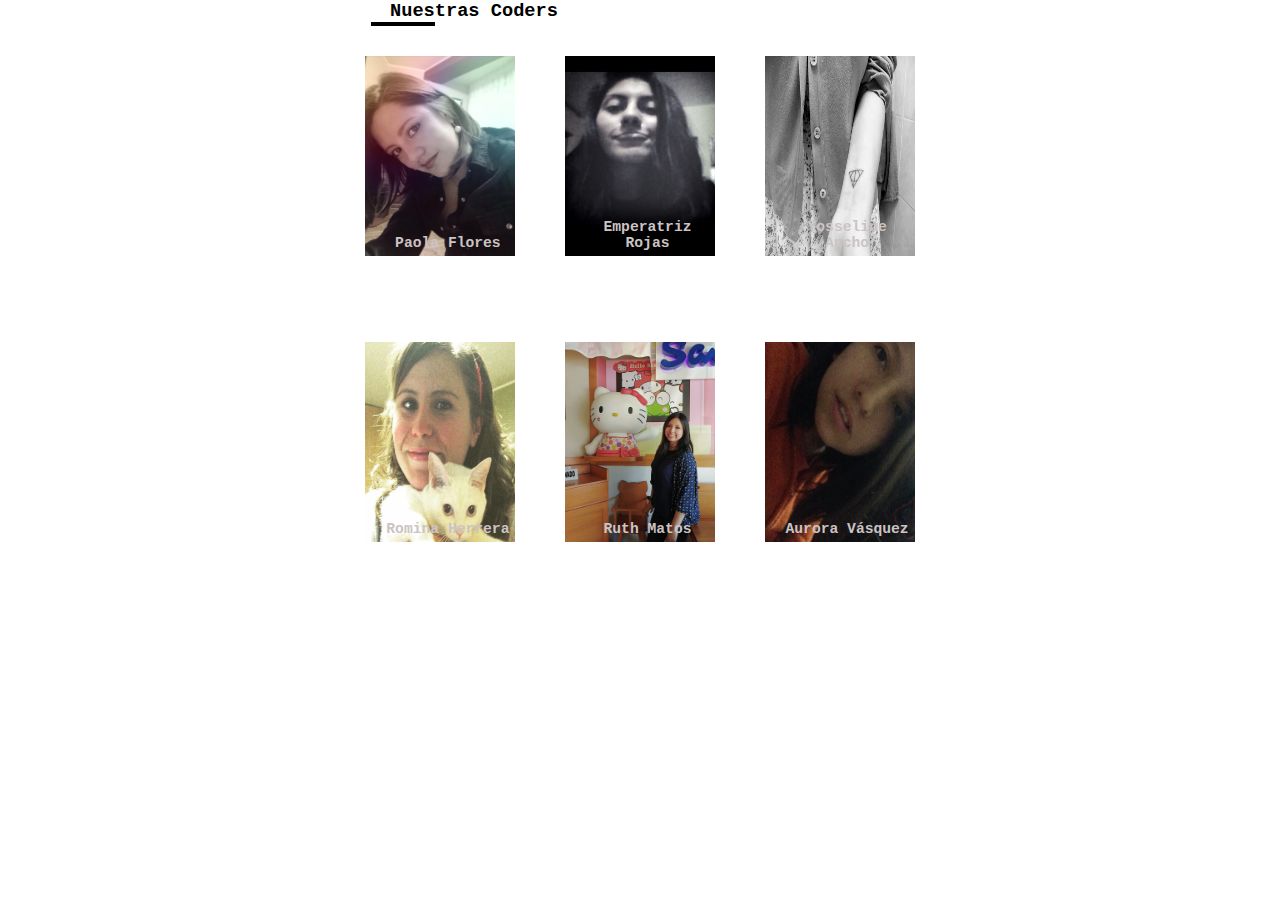
==== index.html @ 79c8bf1c "Creando estructura de carpetas" ====
<!DOCTYPE html>
<html lang="en">
  <head>
    <meta charset="UTF-8">
    <meta name="viewport" content="width=device-width, initial-scale=1.0">
    <meta http-equiv="X-UA-Compatible" content="ie=edge">
    <link href="https://fonts.googleapis.com/css?family=Raleway" rel="stylesheet">
    <link rel="stylesheet" href="css/main.css">
    <title>Nuestras coders</title>
  </head>
    
  <body>
    
    
    <section>
    <!--Titulo principal-->
      <h1>Nuestras Coders</h1>
   
      <div class="border"></div>
    <!--Contenedor de imagenes en una lista desordenada-->	
      <ul class="block">
        <li><img src="assets/images/devone.jpg" alt="Paola Flores"><p>Paola Flores</p></li>
        <li><img src="assets/images/devtwo.jpg" alt="Emperatriz Rojas"><p>Emperatriz Rojas</p></li>
        <li><img src="assets/images/devthree.jpg" alt="Yosseline Apcho"><p>Yosseline Apcho</p></li>
      </ul>
    </section>
    
    <section>	
    <!--Contenedor de imagenes en una lista desordenada-->
      <ul class="block">
        <li><img src="assets/images/devfour.jpg" alt="Romina Herrera"><p>Romina Herrera</p></li>
        <li><img src="assets/images/devfive.jpg" alt="Ruth Matos"><p>Ruth Matos</p></li>
        <li><img src="assets/images/devsix.jpg" alt="Aurora Vásquez"><p>Aurora Vásquez</p></li>
      </ul>
    </section>
    
    <script type="text/javascript" src="js/app.js"></script>
  </body>
</html>
---- css/main.css ----
/*Los prefijos -webkit y -moz se colocan para que enuestro código sea compatible con las diferentes versiones de los navegadores*/
* {
  -webkit-box-sizing: border-box;
  -moz-box-sizing: border-box;
  box-sizing: border-box;
  font-family: courier;
  margin: 0;
  padding: 0; /*Otorgamos margin y padding con valor 0*/
}


/*---Colocamos el título al proyecto---*/
h1{
	font-weight: bold;
	font-size: 14pt;
  margin-left:390px;	
  width: 15%;
}


ul{
	list-style: none; /*Eliminamos las viñetas de las listas donde colocaremos las imagenes*/
}

li{
  display: inline-block;
 	margin: 10px;
	padding: 10px;
	position: relative; /*Posicionamos en modo relativo para que sus "hijos" puedan ser posicionados */
	
}

/*Definimos el tamaño para las imagenes*/
img{
  
  height: 200px;
  width: 150px; 
	
}

p{
  bottom: 20px;
	color: rgb(204, 195, 195);
  font-size: 11pt;
  font-weight: bold;
  left: 30px;
	margin: 0px;
	position: absolute;
	right: 15px;
}


.block{
  margin: 0px;
	padding: 10px;
  text-align: center;
  width: 100%;

}

.border{
  border: 2px solid #000;
  margin-left:29%;
	width:5%;
	
}
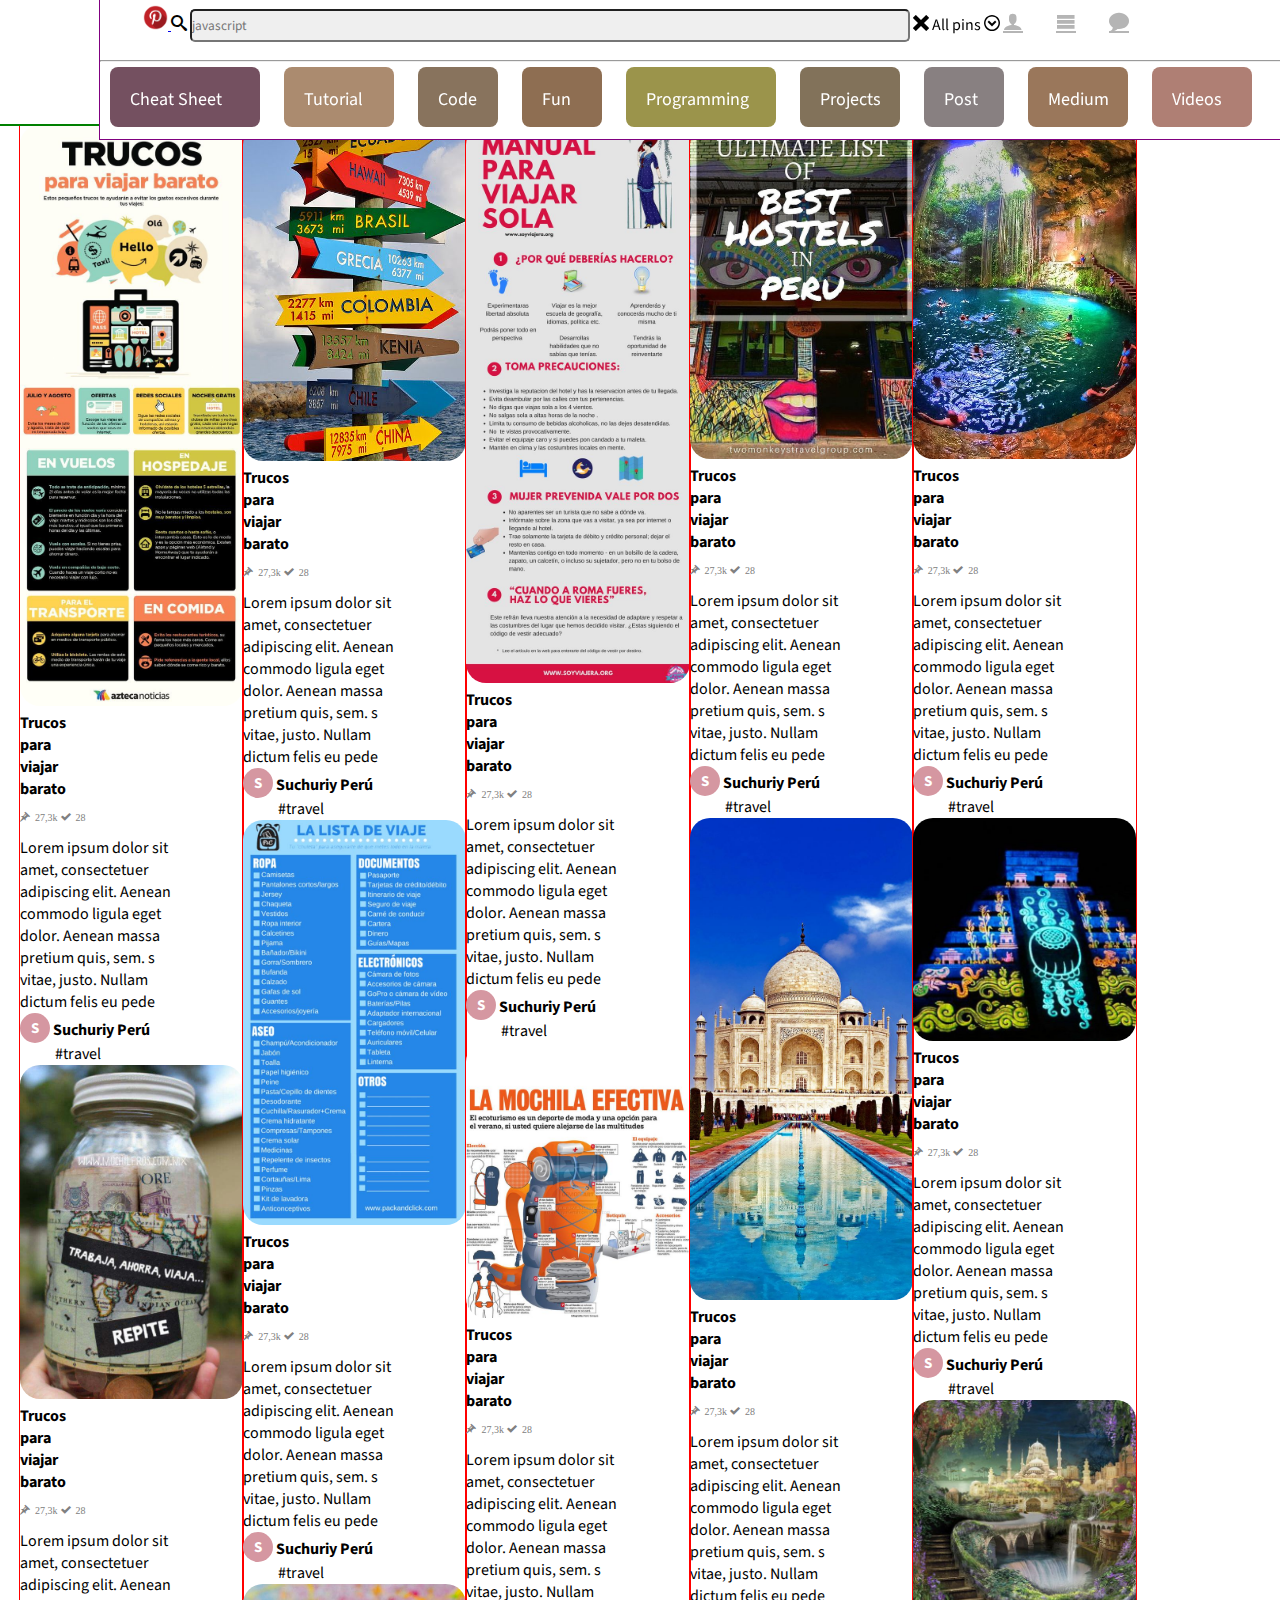
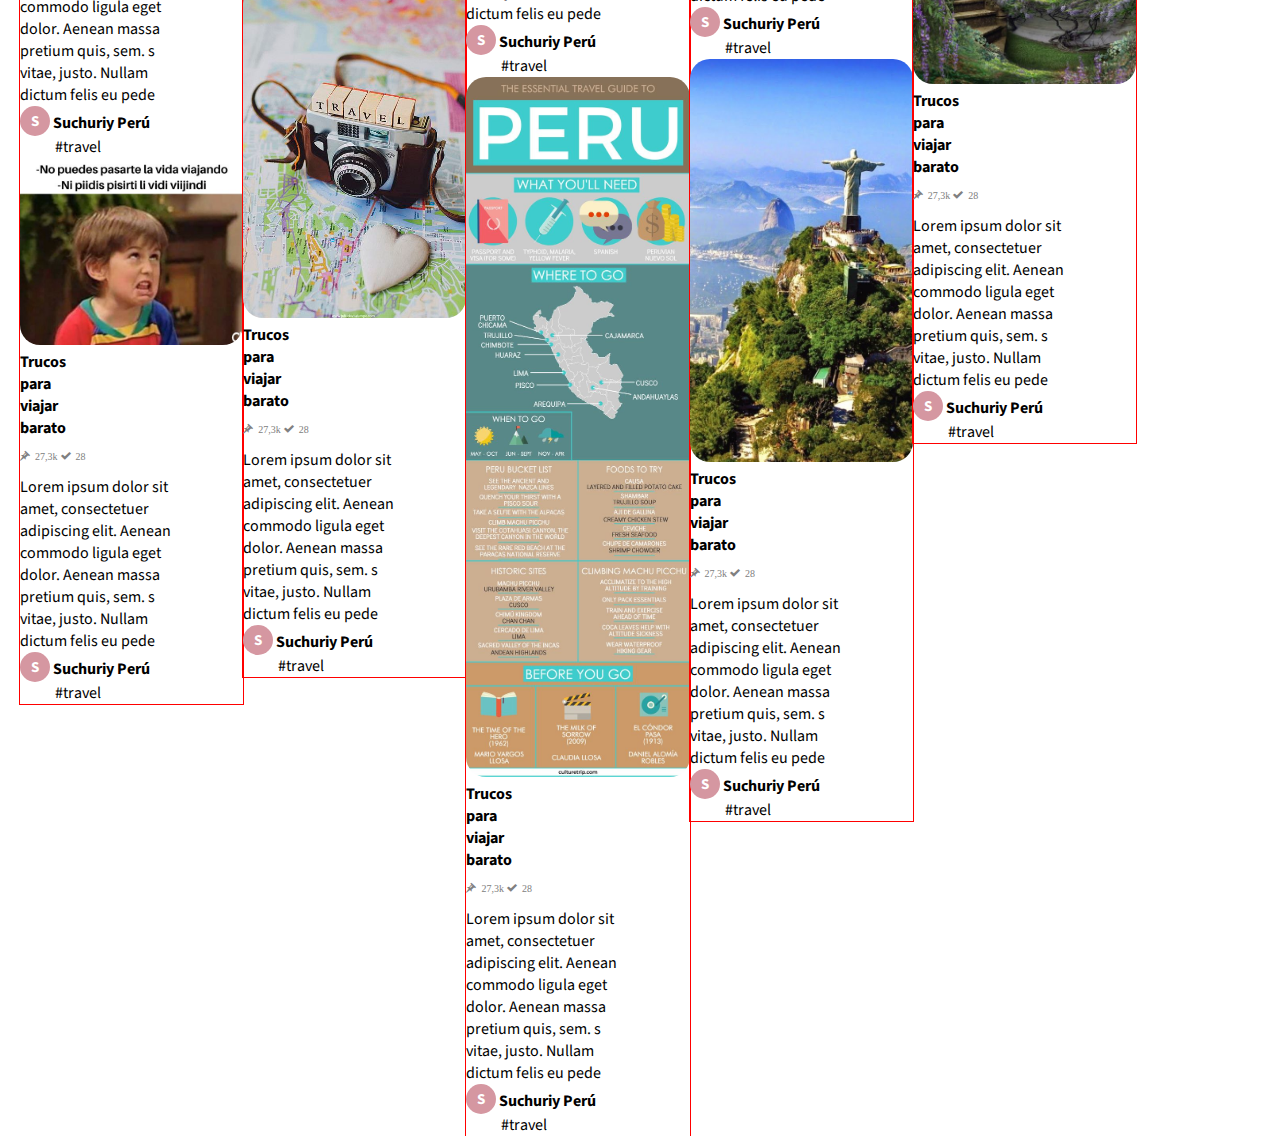
==== commit 07fc4d45: "Cargando imagenes" ====
--- a/index.html
+++ b/index.html
@@ -1,39 +1,378 @@
 <!DOCTYPE html>
 <html lang="en">
-  <head>
+<head>
     <meta charset="UTF-8">
     <meta name="viewport" content="width=device-width, initial-scale=1.0">
     <meta http-equiv="X-UA-Compatible" content="ie=edge">
-    <link href="https://fonts.googleapis.com/css?family=Raleway" rel="stylesheet">
+    <title>Pinterest</title>
+    <link href="https://fonts.googleapis.com/css?family=Source+Sans+Pro" rel="stylesheet">
+    <link rel="stylesheet" href="assets/icons/icomoon/style.css">
     <link rel="stylesheet" href="css/main.css">
-    <title>Nuestras coders</title>
-  </head>
+</head>
+<body>
+    <header>
+      
+        
+      
+
+            <div class="menu">
+                 
+                    
+                  
+               <div id="search">
+                  <a href="#" alt="pinterest">
+                      <img src="assets/images/logo.png" alt="Logo pinterest">
+                    </a>
+                  <span class="icon-search"></span>
+                  
+                  
+                   <input type="text" placeholder="javascript"></input>
+                    
+                    
+                        
+                    
+                    <span class= "icon-cross"></span>
+                    
+                        <span>All pins </span>
+                    
+                    <span class="icon-circle-down"></span>
+               </div>
+                <a href="#" class="icon-user"></a>
+                <a href="#" class="icon-menu"></a>
+                <a href="#" class="icon-bubble"></a>
+               
+            </div>
+
+<hr>
+
+        <nav class= "sub-menu">
+            <ul>
+                <div class="buttom-one">
+                        <li>Cheat Sheet</li>
+                </div>
+                <div class="buttom-two">
+                        <li>Tutorial</li>
+                </div>
+                <div class="buttom-three">
+                        <li>Code</li>
+                </div>
+                <div class="buttom-four">
+                        <li>Fun</li>
+                </div>
+                <div class="buttom-five">
+                        <li>Programming</li>
+                </div>
+                <div class="buttom-six">
+                        <li>Projects</li>
+                </div>
+                <div class="buttom-seven">
+                        <li>Post</li>
+                </div>
+                <div class="buttom-eight">
+                        <li>Medium</li>
+                </div>
+                <div class="buttom-nine">
+                        <li>Videos</li>
+                </div>
+               
+            </ul>
+        </nav>
+    </header>
+
+    <main>
+        <div class="column">
+
+            <figure> 
+                <a href="assets/images/trucos-viajar-barato.jpg" > <img src="assets/images/trucos-viajar-barato.jpg" alt="Trucos para viajar barato"> 
+                    <div class="text">
+                        <h4>Trucos para viajar barato</h4> 
+                        <span class="icon-pushpin"> 27,3k</span>  
+                        <span class="icon-checkmark"> 28 </span> 
+                        <p>Lorem ipsum dolor sit amet, consectetuer adipiscing elit. Aenean commodo ligula eget dolor. Aenean massa pretium quis, sem. s vitae, justo. Nullam dictum felis eu pede </p> 
+                    </div>
+                        <div class="user"> 
+                            <div class="circle"> 
+                                <span class ="user-letter">S</span>
+                            </div> 
+                            <span class="user-name">Suchuriy Perú</span> 
+                            <span class="hashtag">#travel</span> 
+                        </div>
+                     </a>
+                
+            </figure>
+            <figure> 
+              <a href="assets/images/trabaja-ahorra-viaja.jpg" > <img src="assets/images/trabaja-ahorra-viaja.jpg" alt="Trabaja, ahorra y viaja"> 
+                  <div class="text">
+                      <h4>Trucos para viajar barato</h4> 
+                      <span class="icon-pushpin"> 27,3k</span>  
+                      <span class="icon-checkmark"> 28 </span> 
+                      <p>Lorem ipsum dolor sit amet, consectetuer adipiscing elit. Aenean commodo ligula eget dolor. Aenean massa pretium quis, sem. s vitae, justo. Nullam dictum felis eu pede </p> 
+                  </div>
+                      <div class="user"> 
+                          <div class="circle"> 
+                              <span class ="user-letter">S</span>
+                          </div> 
+                          <span class="user-name">Suchuriy Perú</span> 
+                          <span class="hashtag">#travel</span> 
+                      </div>
+                   </a>
+              
+          </figure>
+          <figure> 
+            <a href="assets/images/la-vida-viajando.jpg" > <img src="assets/images/la-vida-viajando.jpg" alt="No puedes pasarte la vida viajando"> 
+                <div class="text">
+                    <h4>Trucos para viajar barato</h4> 
+                    <span class="icon-pushpin"> 27,3k</span>  
+                    <span class="icon-checkmark"> 28 </span> 
+                    <p>Lorem ipsum dolor sit amet, consectetuer adipiscing elit. Aenean commodo ligula eget dolor. Aenean massa pretium quis, sem. s vitae, justo. Nullam dictum felis eu pede </p> 
+                </div>
+                    <div class="user"> 
+                        <div class="circle"> 
+                            <span class ="user-letter">S</span>
+                        </div> 
+                        <span class="user-name">Suchuriy Perú</span> 
+                        <span class="hashtag">#travel</span> 
+                    </div>
+                 </a>
+            
+        </figure>
+       
+   
+        </div>
+
+    <div class="column">
+      <figure> 
+        <a href="assets/images/a-donde-vamos.jpg" > <img src="assets/images/a-donde-vamos.jpg" alt="A donde vamos?"> 
+            <div class="text">
+                <h4>Trucos para viajar barato</h4> 
+                <span class="icon-pushpin"> 27,3k</span>  
+                <span class="icon-checkmark"> 28 </span> 
+                <p>Lorem ipsum dolor sit amet, consectetuer adipiscing elit. Aenean commodo ligula eget dolor. Aenean massa pretium quis, sem. s vitae, justo. Nullam dictum felis eu pede </p> 
+            </div>
+                <div class="user"> 
+                    <div class="circle"> 
+                        <span class ="user-letter">S</span>
+                    </div> 
+                    <span class="user-name">Suchuriy Perú</span> 
+                    <span class="hashtag">#travel</span> 
+                </div>
+             </a>
+        
+    </figure>
+    <figure> 
+      <a href="assets/images/lista-viaje.jpg" > <img src="assets/images/lista-viaje.jpg" alt="La lista de viaje"> 
+          <div class="text">
+              <h4>Trucos para viajar barato</h4> 
+              <span class="icon-pushpin"> 27,3k</span>  
+              <span class="icon-checkmark"> 28 </span> 
+              <p>Lorem ipsum dolor sit amet, consectetuer adipiscing elit. Aenean commodo ligula eget dolor. Aenean massa pretium quis, sem. s vitae, justo. Nullam dictum felis eu pede </p> 
+          </div>
+              <div class="user"> 
+                  <div class="circle"> 
+                      <span class ="user-letter">S</span>
+                  </div> 
+                  <span class="user-name">Suchuriy Perú</span> 
+                  <span class="hashtag">#travel</span> 
+              </div>
+           </a>
+      
+  </figure>
+
+  <figure> 
+    <a href="assets/images/camara-fotos.jpg" > <img src="assets/images/camara-fotos.jpg" alt="Cámara de fotos"> 
+        <div class="text">
+            <h4>Trucos para viajar barato</h4> 
+            <span class="icon-pushpin"> 27,3k</span>  
+            <span class="icon-checkmark"> 28 </span> 
+            <p>Lorem ipsum dolor sit amet, consectetuer adipiscing elit. Aenean commodo ligula eget dolor. Aenean massa pretium quis, sem. s vitae, justo. Nullam dictum felis eu pede </p> 
+        </div>
+            <div class="user"> 
+                <div class="circle"> 
+                    <span class ="user-letter">S</span>
+                </div> 
+                <span class="user-name">Suchuriy Perú</span> 
+                <span class="hashtag">#travel</span> 
+            </div>
+         </a>
     
-  <body>
+</figure>
+    </div>
+
+        <div class="column">
+          <figure> 
+            <a href="assets/images/manual-para-viajar.jpg" > <img src="assets/images/manual-para-viajar.jpg" alt="Manual para viajar"> 
+                <div class="text">
+                    <h4>Trucos para viajar barato</h4> 
+                    <span class="icon-pushpin"> 27,3k</span>  
+                    <span class="icon-checkmark"> 28 </span> 
+                    <p>Lorem ipsum dolor sit amet, consectetuer adipiscing elit. Aenean commodo ligula eget dolor. Aenean massa pretium quis, sem. s vitae, justo. Nullam dictum felis eu pede </p> 
+                </div>
+                    <div class="user"> 
+                        <div class="circle"> 
+                            <span class ="user-letter">S</span>
+                        </div> 
+                        <span class="user-name">Suchuriy Perú</span> 
+                        <span class="hashtag">#travel</span> 
+                    </div>
+                 </a>
+            
+        </figure>
+        <figure> 
+          <a href="assets/images/mochila-efectiva.jpg" > <img src="assets/images/mochila-efectiva.jpg" alt="La mochila efectva"> 
+              <div class="text">
+                  <h4>Trucos para viajar barato</h4> 
+                  <span class="icon-pushpin"> 27,3k</span>  
+                  <span class="icon-checkmark"> 28 </span> 
+                  <p>Lorem ipsum dolor sit amet, consectetuer adipiscing elit. Aenean commodo ligula eget dolor. Aenean massa pretium quis, sem. s vitae, justo. Nullam dictum felis eu pede </p> 
+              </div>
+                  <div class="user"> 
+                      <div class="circle"> 
+                          <span class ="user-letter">S</span>
+                      </div> 
+                      <span class="user-name">Suchuriy Perú</span> 
+                      <span class="hashtag">#travel</span> 
+                  </div>
+               </a>
+          
+      </figure>
     
+      <figure> 
+        <a href="assets/images/mapa-peru.jpg" > <img src="assets/images/mapa-peru.jpg" alt="Mapa peruano"> 
+            <div class="text">
+                <h4>Trucos para viajar barato</h4> 
+                <span class="icon-pushpin"> 27,3k</span>  
+                <span class="icon-checkmark"> 28 </span> 
+                <p>Lorem ipsum dolor sit amet, consectetuer adipiscing elit. Aenean commodo ligula eget dolor. Aenean massa pretium quis, sem. s vitae, justo. Nullam dictum felis eu pede </p> 
+            </div>
+                <div class="user"> 
+                    <div class="circle"> 
+                        <span class ="user-letter">S</span>
+                    </div> 
+                    <span class="user-name">Suchuriy Perú</span> 
+                    <span class="hashtag">#travel</span> 
+                </div>
+             </a>
+        
+    </figure>
+
+        </div>
+        <div class="column">
+          <figure> 
+            <a href="assets/images/best-hostels.jpg" > <img src="assets/images/best-hostels.jpg" alt="Los mejores hoteles"> 
+                <div class="text">
+                    <h4>Trucos para viajar barato</h4> 
+                    <span class="icon-pushpin"> 27,3k</span>  
+                    <span class="icon-checkmark"> 28 </span> 
+                    <p>Lorem ipsum dolor sit amet, consectetuer adipiscing elit. Aenean commodo ligula eget dolor. Aenean massa pretium quis, sem. s vitae, justo. Nullam dictum felis eu pede </p> 
+                </div>
+                    <div class="user"> 
+                        <div class="circle"> 
+                            <span class ="user-letter">S</span>
+                        </div> 
+                        <span class="user-name">Suchuriy Perú</span> 
+                        <span class="hashtag">#travel</span> 
+                    </div>
+                 </a>
+            
+        </figure>
+        <figure> 
+          <a href="assets/images/taj-majal.jpg" > <img src="assets/images/taj-majal.jpg" alt="Taj Majal"> 
+              <div class="text">
+                  <h4>Trucos para viajar barato</h4> 
+                  <span class="icon-pushpin"> 27,3k</span>  
+                  <span class="icon-checkmark"> 28 </span> 
+                  <p>Lorem ipsum dolor sit amet, consectetuer adipiscing elit. Aenean commodo ligula eget dolor. Aenean massa pretium quis, sem. s vitae, justo. Nullam dictum felis eu pede </p> 
+              </div>
+                  <div class="user"> 
+                      <div class="circle"> 
+                          <span class ="user-letter">S</span>
+                      </div> 
+                      <span class="user-name">Suchuriy Perú</span> 
+                      <span class="hashtag">#travel</span> 
+                  </div>
+               </a>
+          
+      </figure>
     
-    <section>
-    <!--Titulo principal-->
-      <h1>Nuestras Coders</h1>
-   
-      <div class="border"></div>
-    <!--Contenedor de imagenes en una lista desordenada-->	
-      <ul class="block">
-        <li><img src="assets/images/devone.jpg" alt="Paola Flores"><p>Paola Flores</p></li>
-        <li><img src="assets/images/devtwo.jpg" alt="Emperatriz Rojas"><p>Emperatriz Rojas</p></li>
-        <li><img src="assets/images/devthree.jpg" alt="Yosseline Apcho"><p>Yosseline Apcho</p></li>
-      </ul>
-    </section>
+      <figure> 
+        <a href="assets/images/cristo-brasil.jpg" > <img src="assets/images/cristo-brasil.jpg" alt="Cristo de Brasil"> 
+            <div class="text">
+                <h4>Trucos para viajar barato</h4> 
+                <span class="icon-pushpin"> 27,3k</span>  
+                <span class="icon-checkmark"> 28 </span> 
+                <p>Lorem ipsum dolor sit amet, consectetuer adipiscing elit. Aenean commodo ligula eget dolor. Aenean massa pretium quis, sem. s vitae, justo. Nullam dictum felis eu pede </p> 
+            </div>
+                <div class="user"> 
+                    <div class="circle"> 
+                        <span class ="user-letter">S</span>
+                    </div> 
+                    <span class="user-name">Suchuriy Perú</span> 
+                    <span class="hashtag">#travel</span> 
+                </div>
+             </a>
+        
+    </figure>
+
+        </div>
+        <div class="column">
+          <figure> 
+            <a href="assets/images/cenotes-mexico.jpg" > <img src="assets/images/cenotes-mexico.jpg" alt="Cenotes de mexico"> 
+                <div class="text">
+                    <h4>Trucos para viajar barato</h4> 
+                    <span class="icon-pushpin"> 27,3k</span>  
+                    <span class="icon-checkmark"> 28 </span> 
+                    <p>Lorem ipsum dolor sit amet, consectetuer adipiscing elit. Aenean commodo ligula eget dolor. Aenean massa pretium quis, sem. s vitae, justo. Nullam dictum felis eu pede </p> 
+                </div>
+                    <div class="user"> 
+                        <div class="circle"> 
+                            <span class ="user-letter">S</span>
+                        </div> 
+                        <span class="user-name">Suchuriy Perú</span> 
+                        <span class="hashtag">#travel</span> 
+                    </div>
+                 </a>
+            
+        </figure>
+        <figure> 
+          <a href="assets/images/cancun-azul.jpg" > <img src="assets/images/cancun-azul.jpg" alt="Cancun de noche"> 
+              <div class="text">
+                  <h4>Trucos para viajar barato</h4> 
+                  <span class="icon-pushpin"> 27,3k</span>  
+                  <span class="icon-checkmark"> 28 </span> 
+                  <p>Lorem ipsum dolor sit amet, consectetuer adipiscing elit. Aenean commodo ligula eget dolor. Aenean massa pretium quis, sem. s vitae, justo. Nullam dictum felis eu pede </p> 
+              </div>
+                  <div class="user"> 
+                      <div class="circle"> 
+                          <span class ="user-letter">S</span>
+                      </div> 
+                      <span class="user-name">Suchuriy Perú</span> 
+                      <span class="hashtag">#travel</span> 
+                  </div>
+               </a>
+          
+      </figure>
     
-    <section>	
-    <!--Contenedor de imagenes en una lista desordenada-->
-      <ul class="block">
-        <li><img src="assets/images/devfour.jpg" alt="Romina Herrera"><p>Romina Herrera</p></li>
-        <li><img src="assets/images/devfive.jpg" alt="Ruth Matos"><p>Ruth Matos</p></li>
-        <li><img src="assets/images/devsix.jpg" alt="Aurora Vásquez"><p>Aurora Vásquez</p></li>
-      </ul>
-    </section>
-    
+      <figure> 
+        <a href="assets/images/jardines-colgantes.jpg" > <img src="assets/images/jardines-colgantes.jpg" alt="Mapa peruano"> 
+            <div class="text">
+                <h4>Trucos para viajar barato</h4> 
+                <span class="icon-pushpin"> 27,3k</span>  
+                <span class="icon-checkmark"> 28 </span> 
+                <p>Lorem ipsum dolor sit amet, consectetuer adipiscing elit. Aenean commodo ligula eget dolor. Aenean massa pretium quis, sem. s vitae, justo. Nullam dictum felis eu pede </p> 
+            </div>
+                <div class="user"> 
+                    <div class="circle"> 
+                        <span class ="user-letter">S</span>
+                    </div> 
+                    <span class="user-name">Suchuriy Perú</span> 
+                    <span class="hashtag">#travel</span> 
+                </div>
+             </a>
+        
+    </figure>
+
+        </div>
+    </main>
     <script type="text/javascript" src="js/app.js"></script>
-  </body>
+</body>
 </html>--- a/assets/icons/icomoon/style.css
+++ b/assets/icons/icomoon/style.css
@@ -0,0 +1,50 @@
+@font-face {
+  font-family: 'icomoon';
+  src:  url('fonts/icomoon.eot?rgn7f2');
+  src:  url('fonts/icomoon.eot?rgn7f2#iefix') format('embedded-opentype'),
+    url('fonts/icomoon.ttf?rgn7f2') format('truetype'),
+    url('fonts/icomoon.woff?rgn7f2') format('woff'),
+    url('fonts/icomoon.svg?rgn7f2#icomoon') format('svg');
+  font-weight: normal;
+  font-style: normal;
+}
+
+[class^="icon-"], [class*=" icon-"] {
+  /* use !important to prevent issues with browser extensions that change fonts */
+  font-family: 'icomoon' !important;
+  speak: none;
+  font-style: normal;
+  font-weight: normal;
+  font-variant: normal;
+  text-transform: none;
+  line-height: 1;
+
+  /* Better Font Rendering =========== */
+  -webkit-font-smoothing: antialiased;
+  -moz-osx-font-smoothing: grayscale;
+}
+
+.icon-pushpin:before {
+  content: "\e946";
+}
+.icon-bubble:before {
+  content: "\e96b";
+}
+.icon-user:before {
+  content: "\e971";
+}
+.icon-search:before {
+  content: "\e986";
+}
+.icon-menu:before {
+  content: "\e9bd";
+}
+.icon-cross:before {
+  content: "\ea0f";
+}
+.icon-checkmark:before {
+  content: "\ea10";
+}
+.icon-circle-down:before {
+  content: "\ea43";
+}
--- a/css/main.css
+++ b/css/main.css
@@ -7,61 +7,223 @@
   font-family: courier;
   margin: 0;
   padding: 0; /*Otorgamos margin y padding con valor 0*/
-}
-
-
-/*---Colocamos el título al proyecto---*/
-h1{
-	font-weight: bold;
-	font-size: 14pt;
-  margin-left:390px;	
-  width: 15%;
-}
-
-
-ul{
-	list-style: none; /*Eliminamos las viñetas de las listas donde colocaremos las imagenes*/
-}
-
-li{
-  display: inline-block;
- 	margin: 10px;
-	padding: 10px;
-	position: relative; /*Posicionamos en modo relativo para que sus "hijos" puedan ser posicionados */
-	
-}
-
-/*Definimos el tamaño para las imagenes*/
-img{
-  
-  height: 200px;
-  width: 150px; 
-	
-}
-
-p{
-  bottom: 20px;
-	color: rgb(204, 195, 195);
-  font-size: 11pt;
+  font-family: 'Source Sans Pro', sans-serif;
+}
+
+
+
+
+header {
+  position: fixed;
+  background-color: #fff;
+  width: 100%;
+  top: 0;
+  left:100px;
+  padding: 0;
+  z-index: 1000;
+  outline: solid 1px purple;  
+}
+
+
+
+.menu img{
+ 
+  height: 25px;
+  
+  width:25px;
+ 
+}
+
+
+
+
+
+
+.menu, .sub-menu {
+  
+  display: inline-block;
+}
+
+.menu {
+width: 100%;
+display: inline-block;
+margin: 0;
+}
+
+.menu .icon-user, .icon-bubble, .icon-menu {
+  margin-right: 30px;
+  font-size: 20px;
+  color: #b5b5b5;
+}
+
+
+#search  {
+  margin: 0px;
+  padding:5px 0px 5px 0px;
+  display: inline-block;
+  width:900px;
+  
+  height: 60px;
+  outline: solid1 1px red;
+  text-align: right;
+  
+}
+
+input{
+  border-radius: 5px;
+  padding:5px 0px 5px 0px;
+  width:80%;
+  margin:0px;
+  background-color: #efefef;
+  
+  
+}
+
+
+hr {
+  margin-bottom: 0;
+}
+
+.sub-menu {
+  font-size: 18px;
+  width: 100%;
+  padding-bottom: 0;
+}
+
+
+.sub-menu div {
+  display: inline-block;
+  height: 60px;
+  border-radius: 8px;
+  text-align: center;
+  margin: 5px 10px;
+  position: relative;
+}
+
+
+.sub-menu ul div li {
+   position: absolute;
+   left: 20px;
+   bottom: 15px;
+   color: #fff;
+   list-style:none;
+}
+
+.buttom-one {
+  width: 150px;
+  background-color: #745060;  
+}
+
+.buttom-two {
+  background-color:#ab8b6f;
+  width: 110px;
+}
+
+.buttom-three {
+  background-color: #88735d;
+  width: 80px;
+}
+
+.buttom-four {
+  background-color: #8e6e52;
+  width: 80px;
+}
+
+.buttom-five {
+  background-color: #9b944b;
+  width: 150px;
+}
+
+.buttom-six {
+  background-color: #82725a;
+  width: 100px;
+}
+
+.buttom-seven {
+  background-color: #888081;
+  width: 80px;
+}
+
+.buttom-eight {
+  background-color: #9a775b;
+  width: 100px;
+}
+
+.buttom-nine {
+  background-color: #af7f74;
+  width: 100px;
+}
+
+main {
+  position: relative;
+  width: 100%;
+  padding:0px 20px 0px 20px;
+  top:125px;
+  outline: 1px solid green;
+  margin: 0px;
+}
+
+.column{
+  width: 18%;
+  float: left;
+  margin:0px;
+  padding:0px;
+  outline: 1px solid red;
+}
+
+.column figure img {
+  /*outline: 1px solid orange; */
+  width: 100%;
+  border-radius: 20px;
+}
+
+figure a {
+text-decoration: none;
+color: #000;
+}
+
+h4 {
+  display: inline-block;
+  margin-right: 200px;
+  margin-bottom: 5px;
+}
+
+.text p{
+  width:70%;
+  margin-top: 10px;
+}
+.icon-pushpin, .icon-checkmark {
+  font-size: 10px;
+  color: gray;
+}
+
+
+.user-letter {
+  color: #fff;
+  font-size: 15px;
   font-weight: bold;
-  left: 30px;
-	margin: 0px;
-	position: absolute;
-	right: 15px;
-}
-
-
-.block{
-  margin: 0px;
-	padding: 10px;
+  position: relative;
+  top:4px;
+}
+
+.circle {
+  width: 30px;
+  height: 30px;
+  background-color: #d597a1;
+  border-radius: 50%;
   text-align: center;
-  width: 100%;
-
-}
-
-.border{
-  border: 2px solid #000;
-  margin-left:29%;
-	width:5%;
-	
+  display: inline-block;
+}
+
+.user-name  {
+  position: relative;
+  top: 6px;
+  font-weight: bold;
+}
+
+.hashtag {
+  display: block;
+  position: relative;
+  left: 35px;
+  z-index: inherit;
 }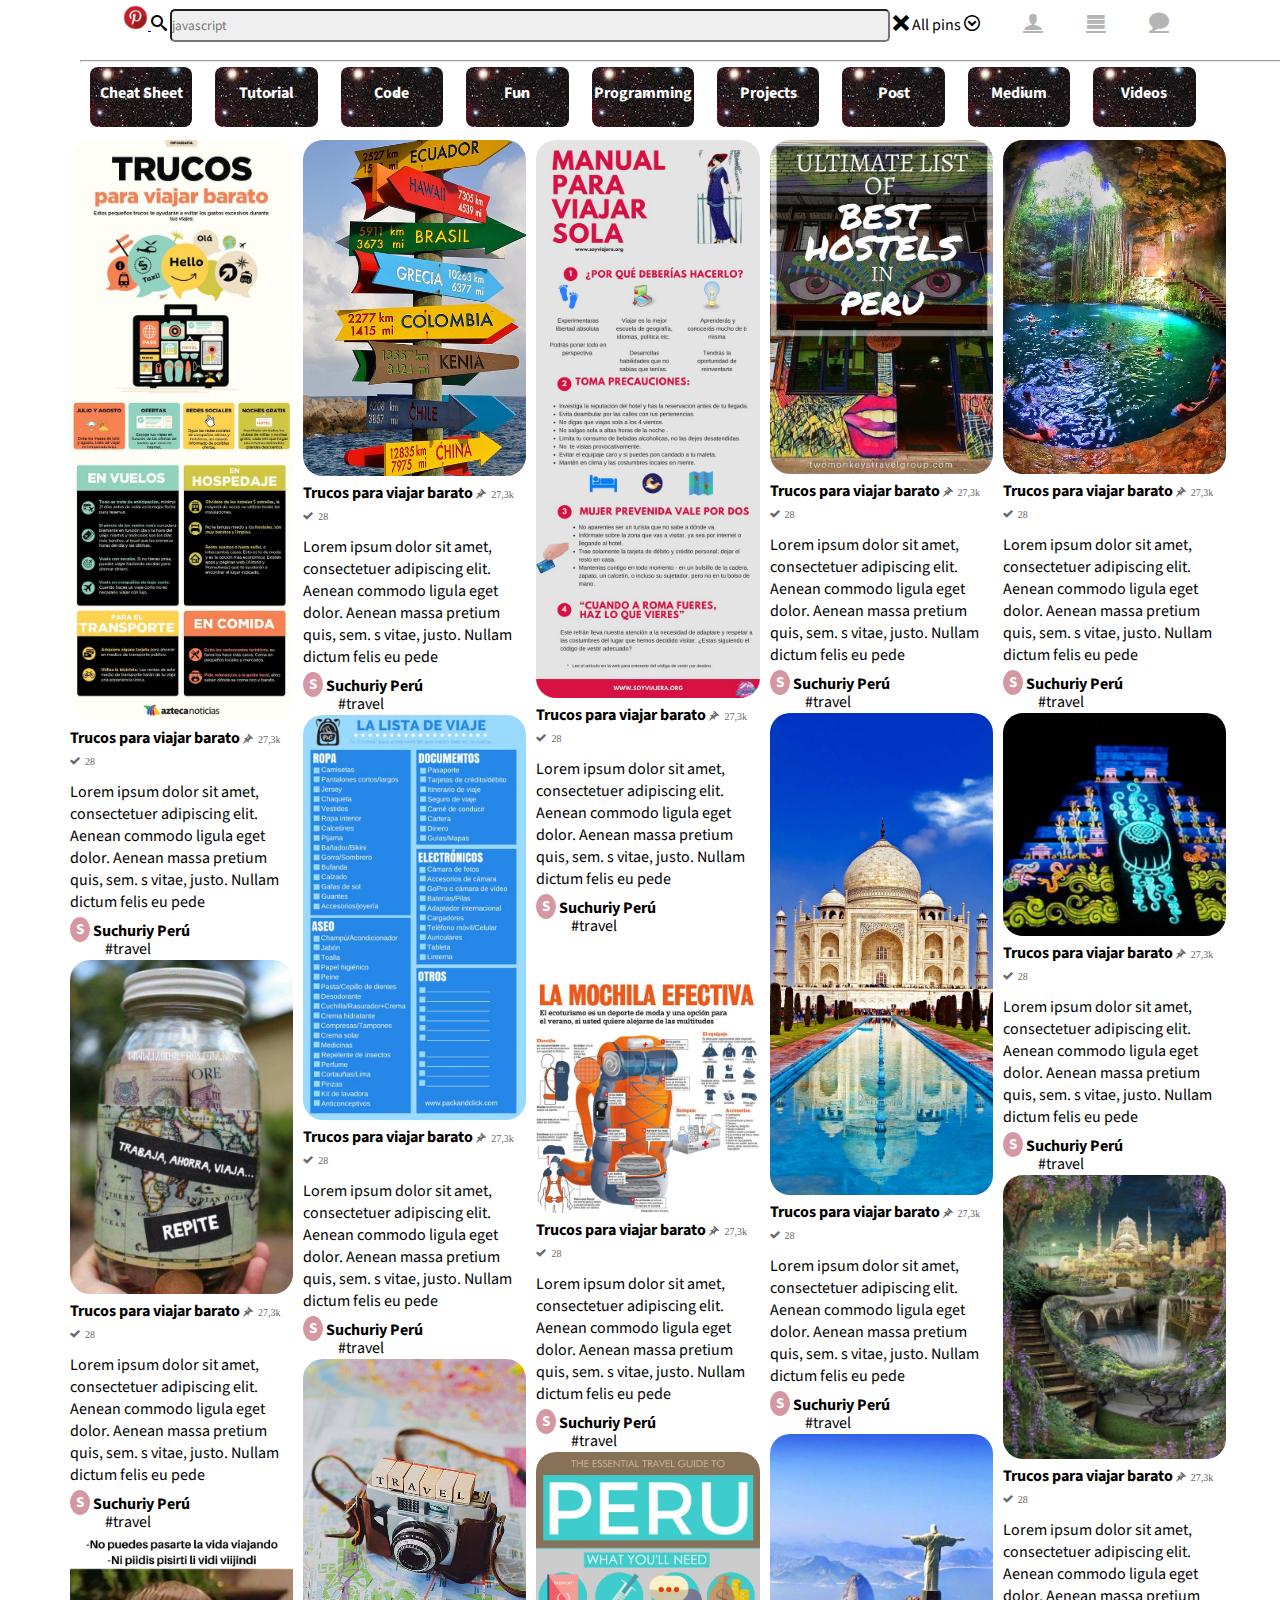
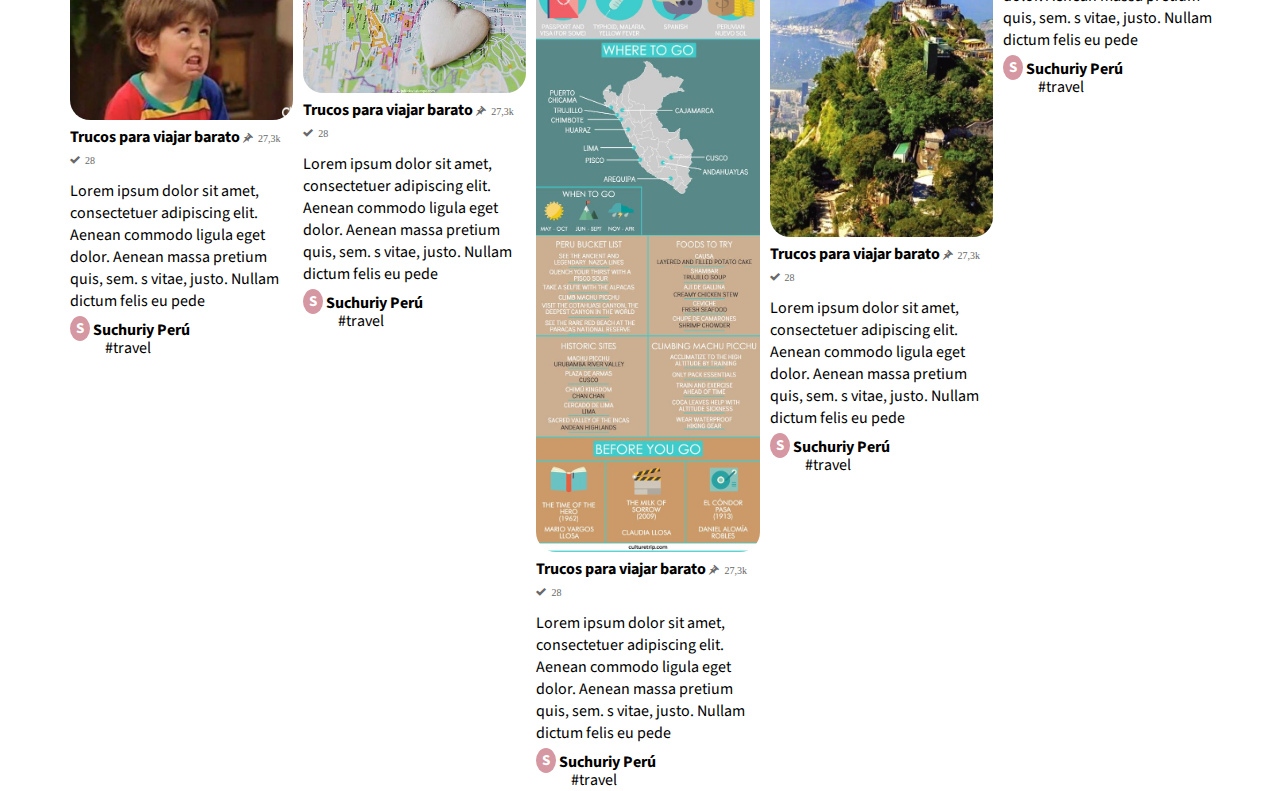
==== commit 51007dc6: "Comentando el código" ====
--- a/index.html
+++ b/index.html
@@ -11,10 +11,8 @@
 </head>
 <body>
     <header>
-      
-        
-      
-
+      <!--Declaramos el menu que tendra nuestro cuadro de busqueda-->
+        
             <div class="menu">
                  
                     
@@ -44,42 +42,43 @@
             </div>
 
 <hr>
-
+<!--El submenu con los botos en la clase buttom-->
         <nav class= "sub-menu">
             <ul>
-                <div class="buttom-one">
+                <div class="buttom">
                         <li>Cheat Sheet</li>
                 </div>
-                <div class="buttom-two">
+                <div class="buttom">
                         <li>Tutorial</li>
                 </div>
-                <div class="buttom-three">
+                <div class="buttom">
                         <li>Code</li>
                 </div>
-                <div class="buttom-four">
+                <div class="buttom">
                         <li>Fun</li>
                 </div>
-                <div class="buttom-five">
+                <div class="buttom">
                         <li>Programming</li>
                 </div>
-                <div class="buttom-six">
+                <div class="buttom">
                         <li>Projects</li>
                 </div>
-                <div class="buttom-seven">
+                <div class="buttom">
                         <li>Post</li>
                 </div>
-                <div class="buttom-eight">
+                <div class="buttom">
                         <li>Medium</li>
                 </div>
-                <div class="buttom-nine">
+                <div class="buttom">
                         <li>Videos</li>
                 </div>
                
             </ul>
         </nav>
     </header>
-
+<!--Declaramos el main que tendra el contenido de la pagina-->
     <main>
+      <!--Column contendra a las imagenes-->
         <div class="column">
 
             <figure> 
@@ -110,8 +109,8 @@
                   </div>
                       <div class="user"> 
                           <div class="circle"> 
-                              <span class ="user-letter">S</span>
-                          </div> 
+                              S
+                          </div>  
                           <span class="user-name">Suchuriy Perú</span> 
                           <span class="hashtag">#travel</span> 
                       </div>
@@ -128,7 +127,7 @@
                 </div>
                     <div class="user"> 
                         <div class="circle"> 
-                            <span class ="user-letter">S</span>
+                            S
                         </div> 
                         <span class="user-name">Suchuriy Perú</span> 
                         <span class="hashtag">#travel</span> 
@@ -151,8 +150,8 @@
             </div>
                 <div class="user"> 
                     <div class="circle"> 
-                        <span class ="user-letter">S</span>
-                    </div> 
+                        S
+                    </div>  
                     <span class="user-name">Suchuriy Perú</span> 
                     <span class="hashtag">#travel</span> 
                 </div>
@@ -169,7 +168,7 @@
           </div>
               <div class="user"> 
                   <div class="circle"> 
-                      <span class ="user-letter">S</span>
+                      S
                   </div> 
                   <span class="user-name">Suchuriy Perú</span> 
                   <span class="hashtag">#travel</span> 
@@ -188,7 +187,7 @@
         </div>
             <div class="user"> 
                 <div class="circle"> 
-                    <span class ="user-letter">S</span>
+                    S
                 </div> 
                 <span class="user-name">Suchuriy Perú</span> 
                 <span class="hashtag">#travel</span> 
@@ -209,7 +208,7 @@
                 </div>
                     <div class="user"> 
                         <div class="circle"> 
-                            <span class ="user-letter">S</span>
+                            S
                         </div> 
                         <span class="user-name">Suchuriy Perú</span> 
                         <span class="hashtag">#travel</span> 
@@ -227,7 +226,7 @@
               </div>
                   <div class="user"> 
                       <div class="circle"> 
-                          <span class ="user-letter">S</span>
+                          S
                       </div> 
                       <span class="user-name">Suchuriy Perú</span> 
                       <span class="hashtag">#travel</span> 
@@ -246,7 +245,7 @@
             </div>
                 <div class="user"> 
                     <div class="circle"> 
-                        <span class ="user-letter">S</span>
+                        S
                     </div> 
                     <span class="user-name">Suchuriy Perú</span> 
                     <span class="hashtag">#travel</span> 
@@ -267,7 +266,7 @@
                 </div>
                     <div class="user"> 
                         <div class="circle"> 
-                            <span class ="user-letter">S</span>
+                            S
                         </div> 
                         <span class="user-name">Suchuriy Perú</span> 
                         <span class="hashtag">#travel</span> 
@@ -285,7 +284,7 @@
               </div>
                   <div class="user"> 
                       <div class="circle"> 
-                          <span class ="user-letter">S</span>
+                          S
                       </div> 
                       <span class="user-name">Suchuriy Perú</span> 
                       <span class="hashtag">#travel</span> 
@@ -304,7 +303,7 @@
             </div>
                 <div class="user"> 
                     <div class="circle"> 
-                        <span class ="user-letter">S</span>
+                        S
                     </div> 
                     <span class="user-name">Suchuriy Perú</span> 
                     <span class="hashtag">#travel</span> 
@@ -325,7 +324,7 @@
                 </div>
                     <div class="user"> 
                         <div class="circle"> 
-                            <span class ="user-letter">S</span>
+                            S
                         </div> 
                         <span class="user-name">Suchuriy Perú</span> 
                         <span class="hashtag">#travel</span> 
@@ -343,7 +342,7 @@
               </div>
                   <div class="user"> 
                       <div class="circle"> 
-                          <span class ="user-letter">S</span>
+                          S
                       </div> 
                       <span class="user-name">Suchuriy Perú</span> 
                       <span class="hashtag">#travel</span> 
@@ -362,7 +361,7 @@
             </div>
                 <div class="user"> 
                     <div class="circle"> 
-                        <span class ="user-letter">S</span>
+                        S
                     </div> 
                     <span class="user-name">Suchuriy Perú</span> 
                     <span class="hashtag">#travel</span> 
@@ -373,6 +372,7 @@
 
         </div>
     </main>
+    <!--Enlace con javascript-->
     <script type="text/javascript" src="js/app.js"></script>
 </body>
 </html>--- a/css/main.css
+++ b/css/main.css
@@ -5,77 +5,72 @@
   -moz-box-sizing: border-box;
   box-sizing: border-box;
   font-family: courier;
+  font-family: 'Source Sans Pro', sans-serif;
   margin: 0;
   padding: 0; /*Otorgamos margin y padding con valor 0*/
-  font-family: 'Source Sans Pro', sans-serif;
+  
 }
 
 
 
-
+/*Declaramos el header de manera fija con un z-index igual a 1000 para que se superponga sobre lo demás*/
 header {
+  background-color: #fff;
+  left:80px;
+  padding: 0;
   position: fixed;
-  background-color: #fff;
+  top: 0;
   width: 100%;
-  top: 0;
-  left:100px;
-  padding: 0;
   z-index: 1000;
-  outline: solid 1px purple;  
+ 
 }
 
 
-
+/*Declaramos la altura para nuestro logo de pinterest*/
 .menu img{
- 
   height: 25px;
-  
   width:25px;
  
 }
 
-
-
-
-
-
+/*Ponemos de modo inline-block a nuestro menú y sub mebú*/
 .menu, .sub-menu {
-  
   display: inline-block;
 }
 
 .menu {
-width: 100%;
+
 display: inline-block;
 margin: 0;
+width: 100%;
 }
 
+/*Alineamo los iconos del header*/
 .menu .icon-user, .icon-bubble, .icon-menu {
-  margin-right: 30px;
+  
+  color: #b5b5b5;
   font-size: 20px;
-  color: #b5b5b5;
+  margin-left: 40px;
+  
 }
 
 
 #search  {
+  display: inline-block;
+  height: 60px;
   margin: 0px;
   padding:5px 0px 5px 0px;
-  display: inline-block;
+  text-align: right;
   width:900px;
-  
-  height: 60px;
-  outline: solid1 1px red;
-  text-align: right;
-  
 }
 
+/*Damos formato a nuestro input text*/
 input{
   border-radius: 5px;
+  background-color: #efefef;
+  margin:0px;
   padding:5px 0px 5px 0px;
   width:80%;
-  margin:0px;
-  background-color: #efefef;
-  
   
 }
 
@@ -84,97 +79,71 @@
   margin-bottom: 0;
 }
 
+/*Declaramos la fuente para nuestro submenu*/
 .sub-menu {
-  font-size: 18px;
+  font-size: 16px;
+  padding-bottom: 0;
   width: 100%;
-  padding-bottom: 0;
+  
 }
 
 
 .sub-menu div {
+  border-radius: 8px;
   display: inline-block;
   height: 60px;
-  border-radius: 8px;
-  text-align: center;
   margin: 5px 10px;
   position: relative;
+  
 }
 
-
+/*Le quitamos el list-style a la lista desordenada y centramos el contenido*/
 .sub-menu ul div li {
-   position: absolute;
-   left: 20px;
-   bottom: 15px;
    color: #fff;
+   font-weight:bold;
+   height: 50%;
    list-style:none;
+   position: relative;
+   text-align: center;
+   transform: translateY(50%);
+   
+   
 }
 
-.buttom-one {
-  width: 150px;
-  background-color: #745060;  
+/*Declaramos la clase del boton con una imagen de fondo*/
+.buttom {
+  
+  background-image:url(../assets/images/buttom.jpg); 
+  background-repeat: no-repeat;
+  width: 8%;
 }
 
-.buttom-two {
-  background-color:#ab8b6f;
-  width: 110px;
+/*El main tendrá el contenido de cada clase column */
+main {
+  left: 45px;
+  margin: 0px;
+  padding:0px 20px 0px 20px;
+  position: relative;
+  top:140px;
+  width: 100%;
+ 
+  
+  
 }
 
-.buttom-three {
-  background-color: #88735d;
-  width: 80px;
-}
-
-.buttom-four {
-  background-color: #8e6e52;
-  width: 80px;
-}
-
-.buttom-five {
-  background-color: #9b944b;
-  width: 150px;
-}
-
-.buttom-six {
-  background-color: #82725a;
-  width: 100px;
-}
-
-.buttom-seven {
-  background-color: #888081;
-  width: 80px;
-}
-
-.buttom-eight {
-  background-color: #9a775b;
-  width: 100px;
-}
-
-.buttom-nine {
-  background-color: #af7f74;
-  width: 100px;
-}
-
-main {
-  position: relative;
-  width: 100%;
-  padding:0px 20px 0px 20px;
-  top:125px;
-  outline: 1px solid green;
-  margin: 0px;
-}
-
+/*La clase column contenrá cada columna de 3 fotos*/
 .column{
   width: 18%;
   float: left;
-  margin:0px;
+  margin:0px 5px 0px 5px;
   padding:0px;
-  outline: 1px solid red;
+  
 }
 
 .column figure img {
-  /*outline: 1px solid orange; */
+  border-radius: 20px;
   width: 100%;
-  border-radius: 20px;
+  
 }
 
 figure a {
@@ -182,39 +151,36 @@
 color: #000;
 }
 
-h4 {
-  display: inline-block;
-  margin-right: 200px;
-  margin-bottom: 5px;
+h4{
+  display:inline-block;
 }
 
 .text p{
-  width:70%;
+  width:100%;
   margin-top: 10px;
+  text-align:left;
 }
 .icon-pushpin, .icon-checkmark {
   font-size: 10px;
-  color: gray;
+  color:#686868;
 }
 
 
-.user-letter {
+/*Colocaremos la inicial de nuestro usuario en esta clase*/
+.circle {
+  
+  background-color:#d597a1;
+  border-radius: 50%;
+  text-align: center;
+  display: inline-block;
   color: #fff;
   font-size: 15px;
   font-weight: bold;
   position: relative;
   top:4px;
+  padding:2px 6px;
 }
-
-.circle {
-  width: 30px;
-  height: 30px;
-  background-color: #d597a1;
-  border-radius: 50%;
-  text-align: center;
-  display: inline-block;
-}
-
+/*Colocaremos el nombre de nuestro usuario en esta clase*/
 .user-name  {
   position: relative;
   top: 6px;
